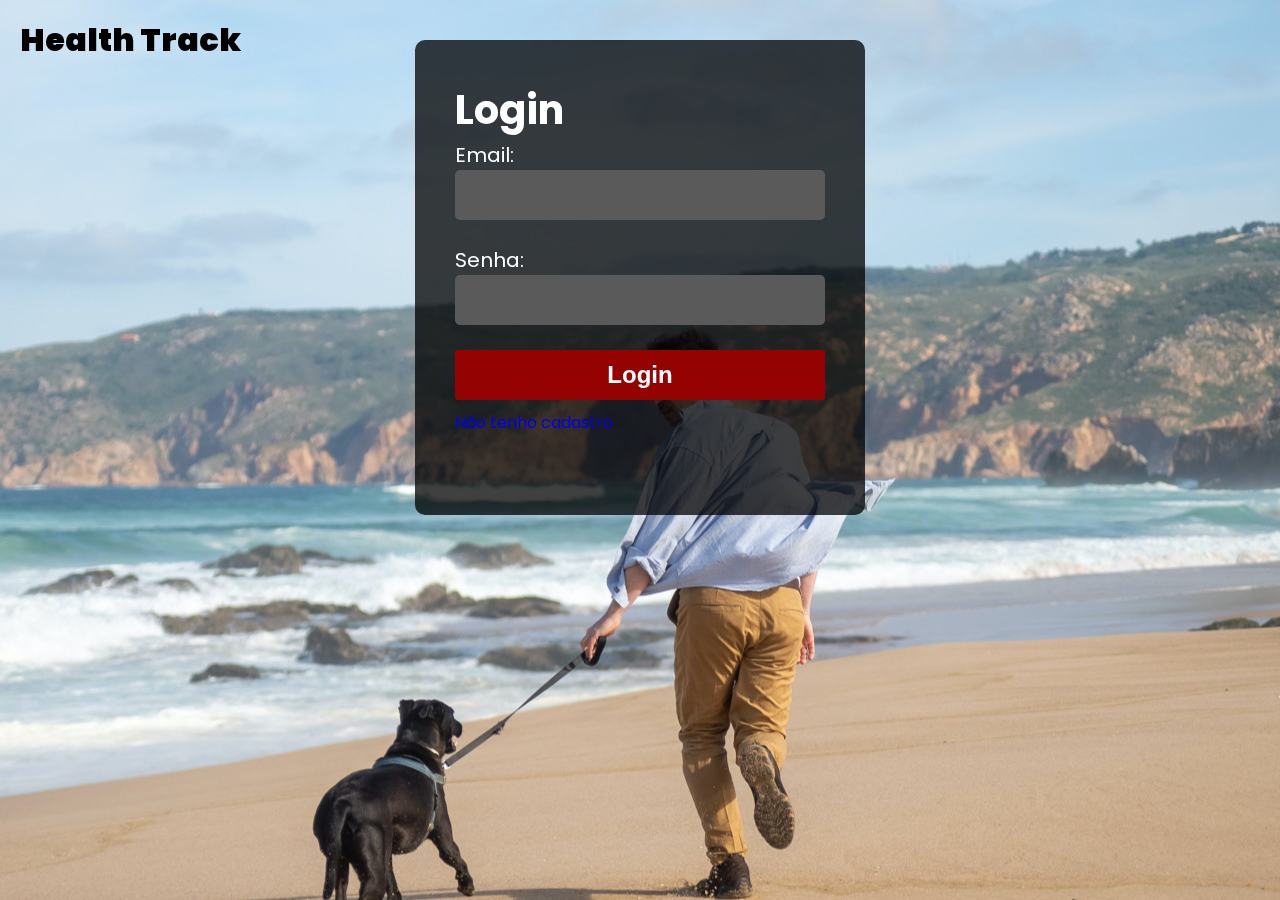
==== Health Track/login.html @ 9cfe3bf8 "Add files via upload" ====
<!doctype html>
<html lang="pt-BR">

<head>
    <!-- Required meta tags -->
    <meta charset="utf-8">
    <meta name="viewport" content="width=device-width, initial-scale=1">

    <!-- Bootstrap CSS -->
    <link href="https://cdn.jsdelivr.net/npm/bootstrap@5.1.3/dist/css/bootstrap.min.css" rel="stylesheet"
        integrity="sha384-1BmE4kWBq78iYhFldvKuhfTAU6auU8tT94WrHftjDbrCEXSU1oBoqyl2QvZ6jIW3" crossorigin="anonymous">

    <!-- link do meu CSS -->
    <link rel="stylesheet" href="./assets/CSS/style.css">

    <title>Health Track Login</title>

</head>

<body class="login-bg">
    <div class="header-login">
        <div class="header-top-b">
            <a href="index.html" class="header-title-b"> Health Track
            </a>
        </div>
    </div>

    <div class="login-body">
        <div class="login-box">
            <h2>Login</h2>
            <form action="">
                <div class="input-box">
                    <label for="email">Email:</label>
                    <input required type="email" id="email">
                </div>
                <div class="input-box">
                    <label for="senha">Senha:</label>
                    <input required type="password">
                </div>
                <div>
                    <button class="submit">
                        Login
                    </button>
                </div>
                <div>
                    <a href="cadastro.html">Não tenho cadastro</a>
                </div>
            </form>
        </div>

    </div>
</body>

</html>
---- Health Track/assets/CSS/style.css ----
/* Chamada do Google Fonts */
@import url('https://fonts.googleapis.com/css2?family=Poppins:ital,wght@1,300&display=swap');

/* reset CSS mini */
*{
    margin: 0;
    padding: 0;
    box-sizing: border-box;
}

html{
    font-size: 16px;
}

body{
    font-family: 'Poppins', sans-serif;
}

a{
    text-decoration: none;
}

p{
    text-align: justify;
}

/************* header link ***************/
.header-link{
    color: #fff;
}
/************* fim header link ***************/

ul,ol{
    list-style: none;
}

/************* header ***************/

.header-top{
    width: 100%;
    height: 80px;
    padding: 5px 20px;
    color: #fff;
    display: flex;
    justify-content: space-between;
    align-items: center;
    position: fixed;
    top: 0;
    left: 0;
}

.header-top-title{
    font-size: 2.0rem;
    font-weight: 900;
}

.header-nav ul{
    display: flex;
}

.header-nav li{
    margin: 0 10px;
}

.header-nav a{
    font-size: 0.8rem;
    font-weight: 800;
    transition: 0.5s;
}

.header-nav a:hover{
    font-size: 1.2rem;
    color:azure;
}

.active-scroll{
    background-color: rgba(92, 1, 1, 0.911);
}

.active-scroll-b{
    background-color: rgba(39, 143, 204, 0.911);;
}

/************* fim header ***************/

/************* hero ***************/
.hero{
    width: 100%;
    height: 100vh;
    padding: 100px 10px;
    background-image: linear-gradient(rgba(0,0,0,0.5),rgba(168, 0, 0, 0.15)),
    url(../Images/capa2-reduzido.jpg);
    background-repeat: no-repeat;
    background-size: cover;
    background-position: 50%;
    display: flex;
    flex-direction: column;
    align-items: center;
    justify-content: top;
    color: #fff;
    text-align: center;
    margin-bottom: 1rem;
}

.hero-title{
    margin-bottom: 2rem;
    font-size: 5vmin;
    font-weight: 700; 
}

.hero-text{
    margin-bottom: 2rem;
    font-size: 4vmin;
    font-weight: 700;
    
}

.hero-link{
    border: 1px solid #000;
    padding: 2vmin 4vmin;
    background-color: transparent;
    border-radius: 70px;
    font-size: 3vmin;
    font-weight: 900;
    text-transform: uppercase;
    transition: .7s;
    color: #fff;
}
.hero-link:hover {
    background-color: rgb(165, 165, 165);
    color: navy;
}
/************* fim hero ***************/

.btn{
    border: 1px solid #dc143c;
    margin-bottom: 0.5rem;
    padding: 1.5rem, 5rem;
    background-color: #dc143c;
    border-radius: 70px;
    font-size: 2.0vmin;
    font-weight: 600;
    text-transform: uppercase;
    transition: .5s;
    color: #fff;
}

.line{
    width: 40%;
    height: 4px;
    background-color: red;
    border-radius: 10px;
    margin-bottom: 10px;    
}

/************* exercicios ***************/
/* Center align the text within the three columns below the carousel */
.marketing .col-lg-4 {
  margin-bottom: 1.5rem;
  text-align: center;
}
.marketing h2 {
  font-weight: 400;
}
/* rtl:begin:ignore */
.marketing .col-lg-4 p {
  margin-right: .75rem;
  margin-left: .75rem;
}

.exercicios{
    width: 90%;
    min-height: 100vh;
    margin: 20px auto;
    background-color: #fff;
    padding: 40px 0 20px;
    display: flex;
    flex-direction: column;
    align-items: center;
    justify-content: space-between;
    text-align: center;
}

.exercicios-title{
    width: 80%;    
    margin-bottom: 10px;
    font-size: 5vmin;
    text-align: center;
}

.exercicios-text{
    width: 80%;
    margin-bottom: 10px;
    padding: 10px;
    font-size: 3vmin;
    text-align: justify;
    justify-content: space-between;
}
.exercicios-list{
    width: 90%;
    display: flex;
    align-items: center;
    justify-content: center;
    align-content: center;
}

.exercicios-list-item{
    margin-top: 30px;
    width: 50%;
}

.exercicios-list-item h3{
    font-size: 3vmin;
    margin: 20px 0;
}

.exercicios-list-item p{
    font-size: 2.5vmin;
    margin: 20px 10px;
}

.exercicios-list img{
    width: 80%;
    margin-top: 30px;
}

/************* fim exercicios ***************/

/************* alimentação ***************/
.alimentacao{
    width: 90%;
    min-height: 80vh;
    margin: 20px auto;
    background-color: #fff;
    padding: 40px 0 20px;
    display: flex;
    flex-direction: column;
    align-items: center;
    justify-content: space-between;
    text-align: center;
        
}

.alimentacao-title{
    margin-bottom: 10px;
    font-size: 5vmin;
    text-align: center;
}

.alimentacao-text{
    margin-bottom: 10px;
    padding: 10px;
    font-size: 3vmin;
    text-align: justify;
    justify-content: space-between;
}

.alimentacao-item{
    width: 50%;
    display: flex;
    align-items: center;
    justify-content: center;
}

.alimentacao-img img{
    width: 80%;
    margin-top: 30px;
}

/************* fim alimentação ***************/

/************* sua evolução ***************/
.evolucao{
    width: 90%;
    min-height: 80vh;
    margin: 20px auto;
    background-color: #fff;
    padding: 40px 0 20px;
    display: flex;
    flex-direction: column;
    align-items: center;
    justify-content: space-between;
    text-align: center;
        
}

.evolucao-title{
    margin-bottom: 10px;
    font-size: 5vmin;
    text-align: center;
}

.evolucao-text{
    margin-bottom: 10px;
    padding: 10px;
    font-size: 3vmin;
    text-align: justify;
    justify-content: space-between;
}

.evolucao-item{
    width: 50%;
    display: flex;
    align-items: center;
    justify-content: center;
}

.evolucao-img img{
    width: 80%;
    margin-top: 30px;
}

/************* fim sua evolução ***************/
/************* fim da página inicial ***************/

/************************************** outras paginas **************************************/
.header-top-b{
    width: 100%;
    height: 80px;
    padding: 5px 20px;
    color: #fff;
    font-weight: 900;
    display: flex;
    justify-content: space-between;
    align-items: center;
    position: fixed;
    top: 0;
    left: 0;
}

.header-title-b{
    color:#000;
    font-size: 2.0rem;
    font-weight: 900;
}

.login-bg{
    padding: 0;
    margin: 0;
    height: 100vh;
    width: 100%;
    position: relative;
    background-image: url(../Images/capa-reduzida.jpg);
    background-image: cover;
    background-position: 50%;
    background-repeat: no-repeat;
}

.login-bg body::before{
    content:'';
    background-color: rgb(0,0,0,.5);
    width: 100%;
    height: 100%;
    position: absolute;
    top: 0;
    bottom: 0;
    left: 0;
    right: 0;
}

.header-login{
    padding: 20px 50px;
    position: relative;
    z-index: 10;
}

.login-body {
    padding: 40px;
    z-index: 90;
    position: relative;
    max-width: 450px;
    height: 475px;
    margin-left: 50%;
    background-color: rgb(0,0,0,.75);
    border-radius: 10px;
    box-sizing: border-box;
    transform: translateX(-50%)
}

.login-body h2{
    font-size: 2.5rem;
    color: #fff;
    font-weight: 700;
    margin-top: 0;
}

.login-body input{
    height: 50px;
    width: 100%;
    color:#fff;
    background-color: rgb(90, 90, 90);
    border: none;
    border-radius: 5px;
    padding-left: 15px;
    box-sizing: border-box;
    outline: none;
}

.login-body input:hover{
    background-color: rgb(194, 194, 194);
}

.input-box{
    margin-bottom: 25px;
}

.input-box label{
    color:#fff;
    font-size: 1.25rem;
}

.login-body button{
    height: 50px;
    width: 100%;
    color: #fff;
    background-color: #950202;
    border-radius: 3px;
    font-weight: 700;
    font-size: 1.5rem;
    border: none;
    margin-bottom: 10px;
}

.cadastro-link{
    margin-top: 20px;
    border: none;
    width: 100%;
    padding: 1vmin 2vmin;
    background-color: #950202;
    border-radius: 20px;
    transition: .5s;
    font-size: 1.5;
}

/************* Inicio Cadastro *************/
.cad-hero{
    width: 100%;
    height: 100%;
    padding: 100px 10px;
    color: #000;
    text-align: start;
}

.cad-bg{
    background-color: #22D3EE;    
}

input, button{
    border-radius: 10px;
}

.campo{
    margin-bottom: 1rem;
    color:#353535c4;
    display: block;
}

fieldset.grupo .campo{
    float: left;
    margin-right: 10px;
}

.campo input[type="text"], .campo input[type="email"], .campo input[type="password"], .campo input[type="number"], .campo input[type="date"]{
    padding: 0.2rem;
    border: 1px solid #000;
    box-shadow: 2px 2px 2px rgb(165, 165, 165, rgba(0, 0, 0, 0.2));
    display: block;
    margin-bottom: 1rem;
}

.campo input:focus{
    background-color: #e4f8acf3;
}


.grupo:before, .grupo:after {
    display: table;
}

.grupo:after{
    clear:both;
}

/************************************** paginas pós login **************************************/
/*aar = area de acesso restrito*/

/************************* evolucao *************************/

.evo-bg{
    padding: 0px;
    margin: 0;
    height: 100vh;
    width: 100%;
    position: relative;
    background-color: #22D3EE;

}
.space{
    height: 80px;
    top: 0;
    left: 0;
}

.header-aar{
    width: 100%;
    height: 80px;
    padding: 5px 20px;
    color: #000;
    display: flex;
    justify-content: space-between;
    align-items: center;
    position: fixed;
    top: 0;
    left: 0;
}

.header-title-aar{
    font-size: 2.0rem;
    font-weight: 900;
}

.header-nav-aar ul{
    display: flex;
}

.header-nav-aar li{
    margin: 0 10px;
}

.header-nav-aar a{
    font-size: 0.8rem;
    font-weight: 800;
    transition: 0.5s;
}

.header-nav-aar a:hover{
    font-size: 1.2rem;
    color: #000;
}

.header-link-aar{
    color: #000;
}

.section-aar{
    width: 70%;
    margin: 20px;
    padding: 40px 0 20px;
    display: flex;
    flex-direction: column;
    align-items: center;
    justify-content: center;
    text-align: center;
        
}

.title-aar{
    margin-bottom: 10px;
    font-size: 1.5rem;
    font-weight: 700;
    text-align: center;
}

.table-evo{
    background-color: rgb(168, 168, 168);
    align-items: center;
    justify-content: center;
}

.table-celula{
    padding: 5px;
    border: 1px solid #000;
    border-collapse: collapse;
    text-align: center;
}

.btn-excluir{
    background-color: #b30000a2;
    font-weight: 900;
    color:#000000;
}

.form-signin {
  width: 100%;
  max-width: 330px;
  padding: 15px;
  margin: auto;
}

.form-signin .checkbox {
  font-weight: 400;
}

.form-signin .form-floating:focus-within {
  z-index: 2;
}

.form-signin input[type="email"] {
  margin-bottom: -1px;
  border-bottom-right-radius: 0;
  border-bottom-left-radius: 0;
}

.form-signin input[type="password"] {
  margin-bottom: 10px;
  border-top-left-radius: 0;
  border-top-right-radius: 0;
}
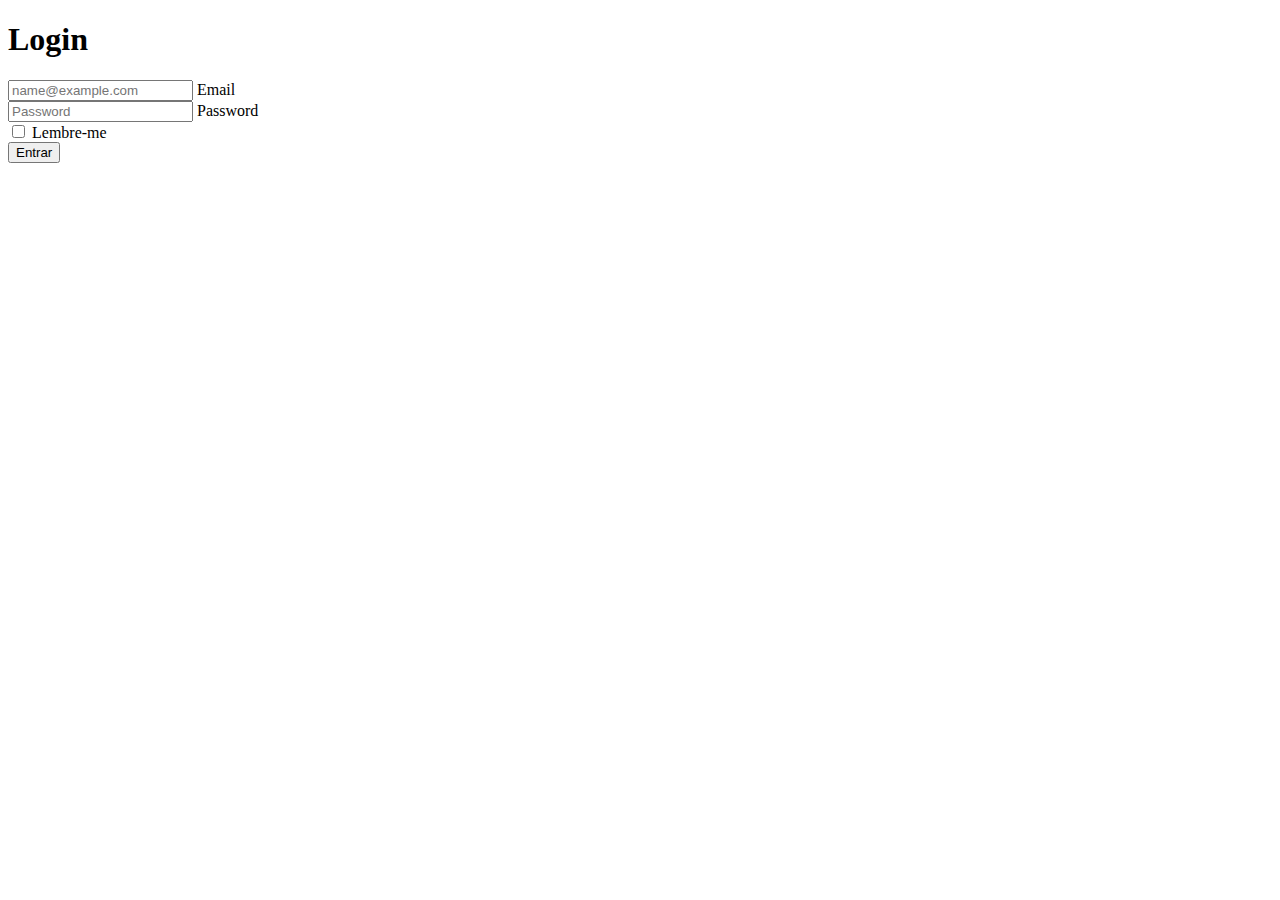
==== commit fffefaaa: "Add files via upload" ====
--- a/Health Track/login.html
+++ b/Health Track/login.html
@@ -11,44 +11,34 @@
         integrity="sha384-1BmE4kWBq78iYhFldvKuhfTAU6auU8tT94WrHftjDbrCEXSU1oBoqyl2QvZ6jIW3" crossorigin="anonymous">
 
     <!-- link do meu CSS -->
-    <link rel="stylesheet" href="./assets/CSS/style.css">
+    <link rel="stylesheet" href="../assets/CSS/loginstyle.css">
 
     <title>Health Track Login</title>
 
 </head>
 
-<body class="login-bg">
-    <div class="header-login">
-        <div class="header-top-b">
-            <a href="index.html" class="header-title-b"> Health Track
-            </a>
-        </div>
-    </div>
+<body>
+    <main class="form-signin">
+        <form>
+            <h1 class="h3 mb-3 fw-normal">Login</h1>
 
-    <div class="login-body">
-        <div class="login-box">
-            <h2>Login</h2>
-            <form action="">
-                <div class="input-box">
-                    <label for="email">Email:</label>
-                    <input required type="email" id="email">
-                </div>
-                <div class="input-box">
-                    <label for="senha">Senha:</label>
-                    <input required type="password">
-                </div>
-                <div>
-                    <button class="submit">
-                        Login
-                    </button>
-                </div>
-                <div>
-                    <a href="cadastro.html">Não tenho cadastro</a>
-                </div>
-            </form>
-        </div>
+            <div class="form-floating">
+                <input type="email" class="form-control" id="floatingInput" placeholder="name@example.com">
+                <label for="floatingInput">Email</label>
+            </div>
+            <div class="form-floating">
+                <input type="password" class="form-control" id="floatingPassword" placeholder="Password">
+                <label for="floatingPassword">Password</label>
+            </div>
 
-    </div>
+            <div class="checkbox mb-3">
+                <label>
+                    <input type="checkbox" value="remember-me"> Lembre-me
+                </label>
+            </div>
+            <button class="w-100 btn btn-lg btn-primary" type="submit">Entrar</button>
+        </form>
+    </main>
 </body>
 
 </html>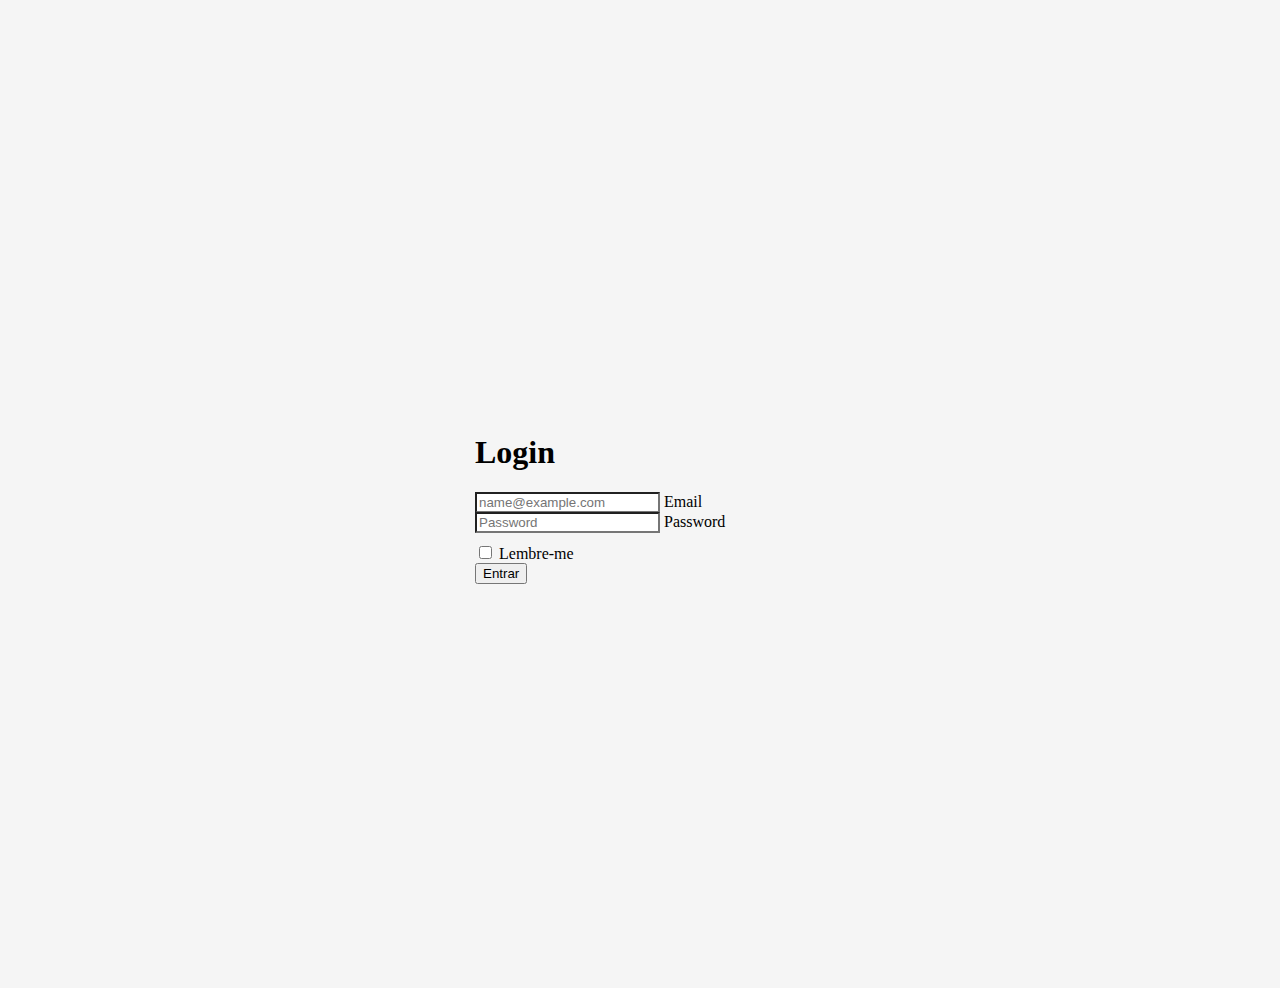
==== commit 00525af2: "Add files via upload" ====
--- a/Health Track/login.html
+++ b/Health Track/login.html
@@ -11,7 +11,7 @@
         integrity="sha384-1BmE4kWBq78iYhFldvKuhfTAU6auU8tT94WrHftjDbrCEXSU1oBoqyl2QvZ6jIW3" crossorigin="anonymous">
 
     <!-- link do meu CSS -->
-    <link rel="stylesheet" href="../assets/CSS/loginstyle.css">
+    <link rel="stylesheet" href="../Health Track/assets/CSS/loginstyle.css">
 
     <title>Health Track Login</title>
 
--- a/Health Track/assets/CSS/loginstyle.css
+++ b/Health Track/assets/CSS/loginstyle.css
@@ -0,0 +1,39 @@
+html,
+body {
+  height: 100%;
+}
+
+body {
+  display: flex;
+  align-items: center;
+  padding-top: 40px;
+  padding-bottom: 40px;
+  background-color: #f5f5f5;
+}
+
+.form-signin {
+  width: 100%;
+  max-width: 330px;
+  padding: 15px;
+  margin: auto;
+}
+
+.form-signin .checkbox {
+  font-weight: 400;
+}
+
+.form-signin .form-floating:focus-within {
+  z-index: 2;
+}
+
+.form-signin input[type="email"] {
+  margin-bottom: -1px;
+  border-bottom-right-radius: 0;
+  border-bottom-left-radius: 0;
+}
+
+.form-signin input[type="password"] {
+  margin-bottom: 10px;
+  border-top-left-radius: 0;
+  border-top-right-radius: 0;
+}
